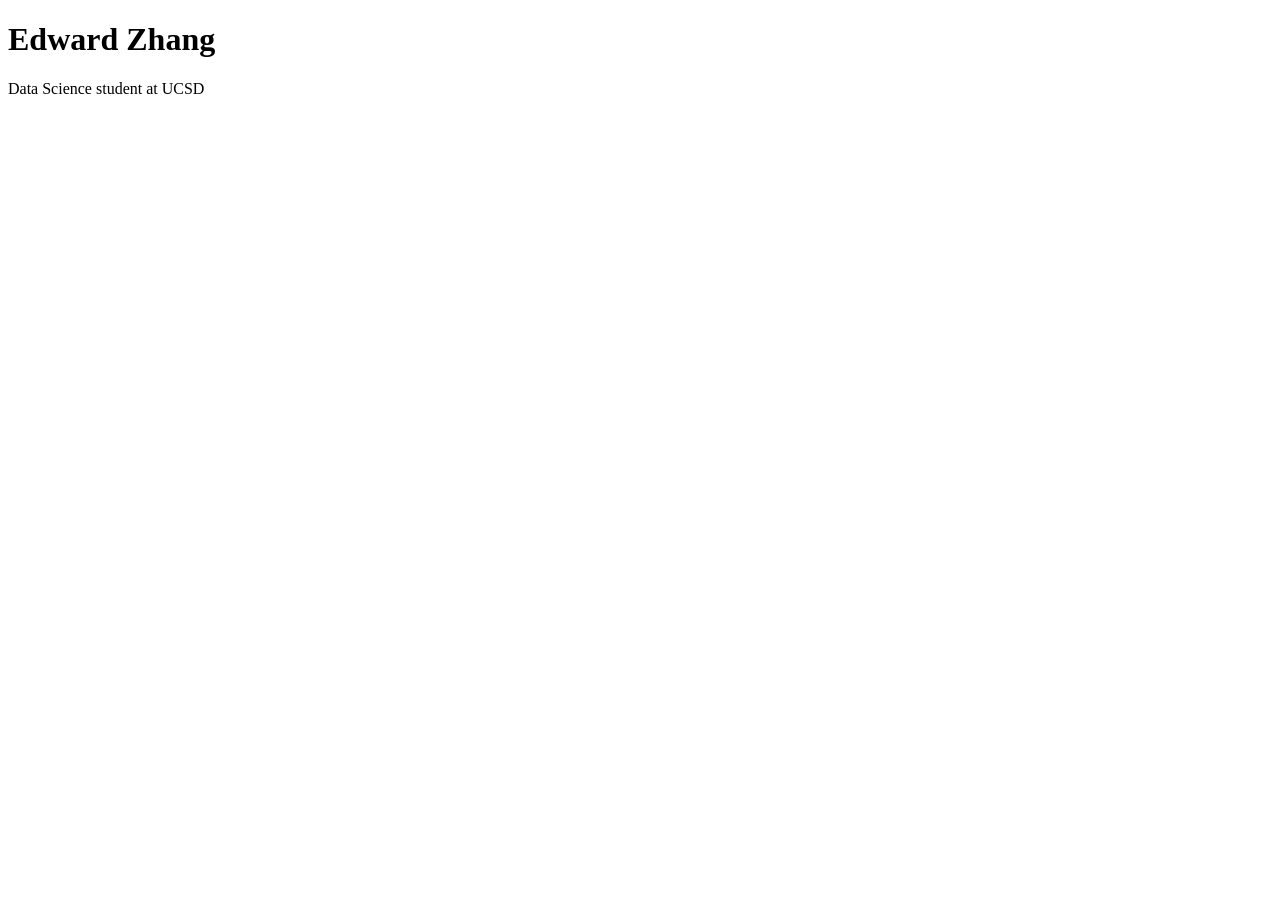
==== index.html @ e0d0ad40 "Create index.html" ====
<!DOCTYPE html>
<html lang="en">
<head>
    <meta charset="UTF-8">
    <meta name="viewport" content="width=device-width, initial-scale=1.0">
    <title>Edward: Personal site and portfolio</title>
</head>
<body>
    <h1>Edward Zhang</h1>
    <p>Data Science student at UCSD</p>
</body>
</html>
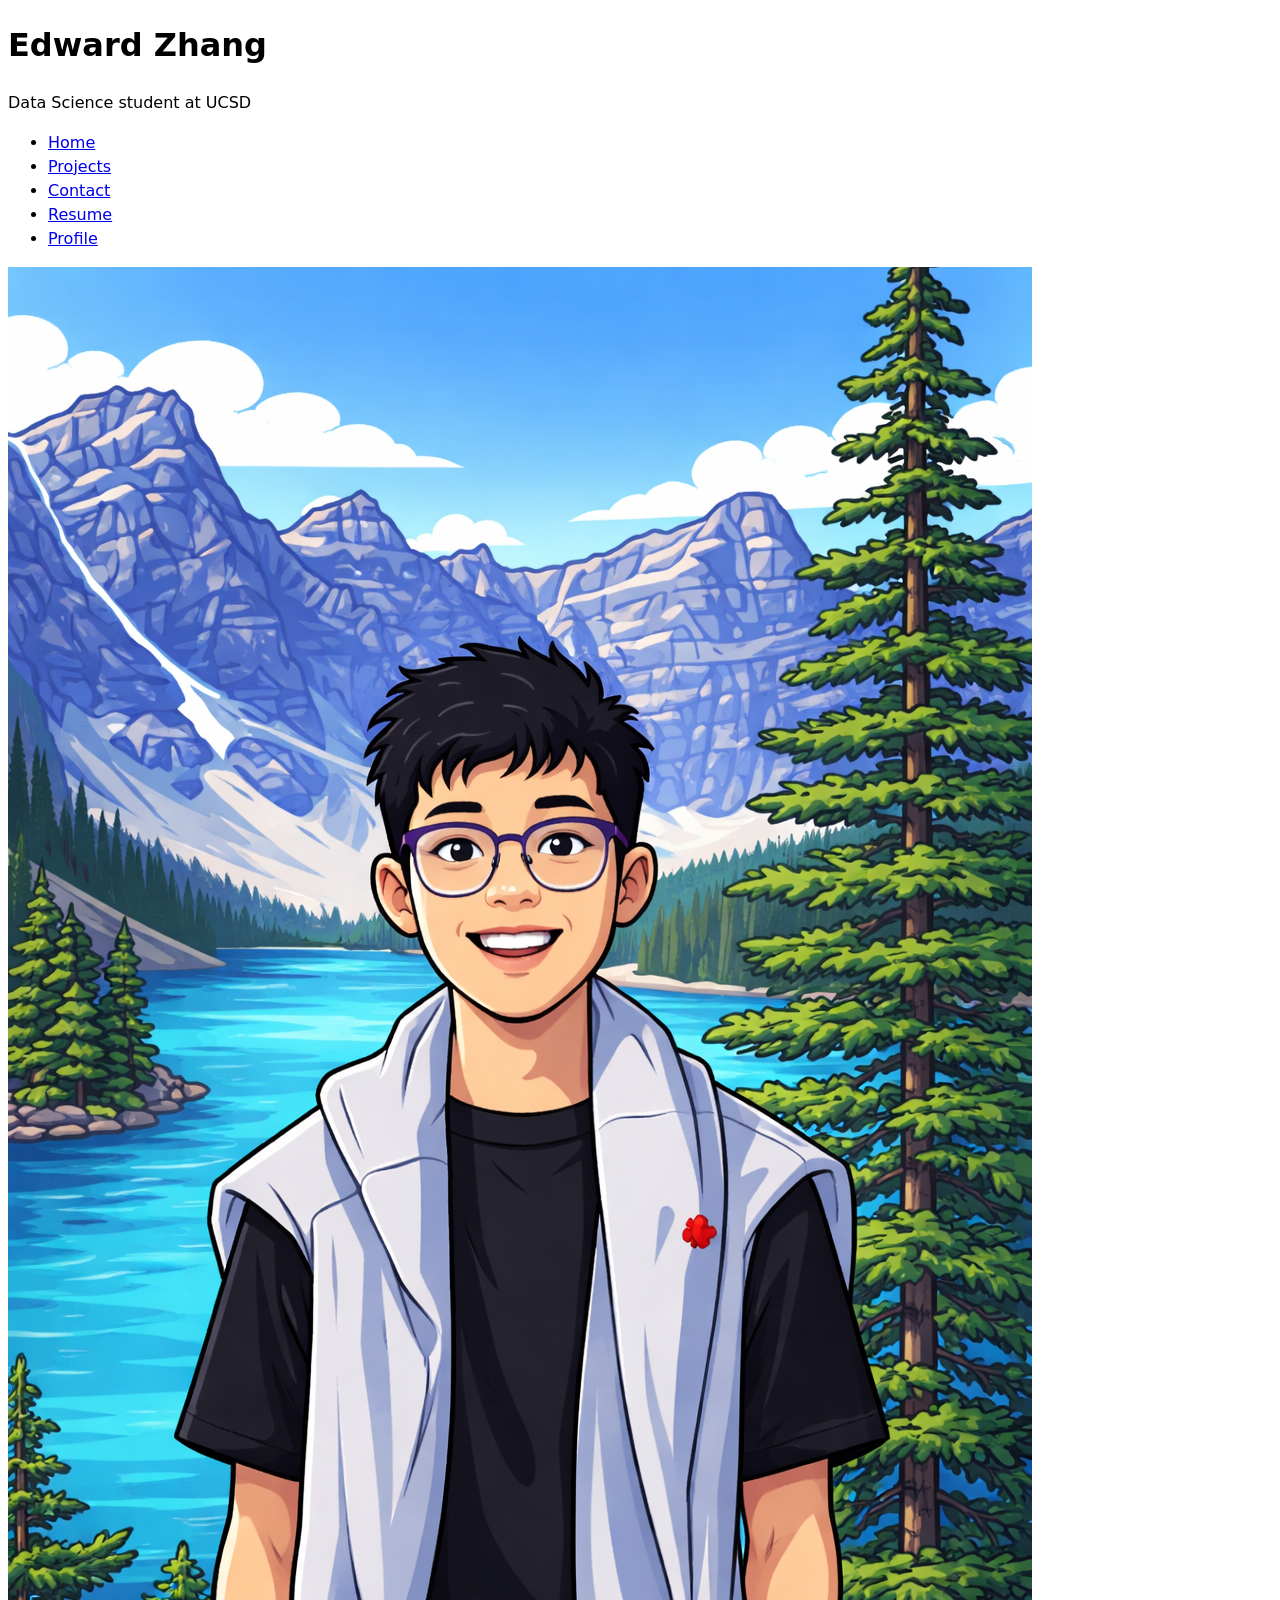
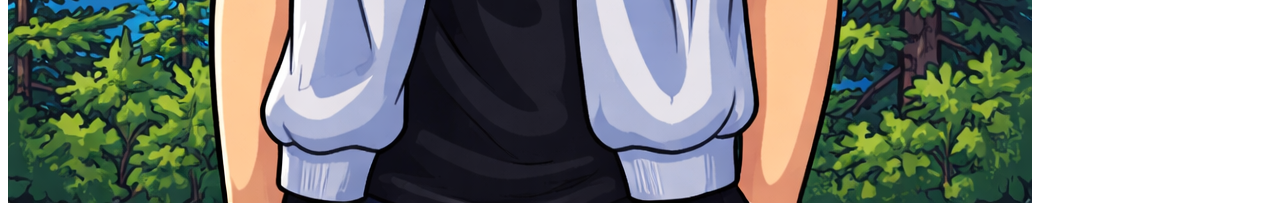
==== commit a6436df2: "fix navigation" ====
--- a/index.html
+++ b/index.html
@@ -3,10 +3,21 @@
 <head>
     <meta charset="UTF-8">
     <meta name="viewport" content="width=device-width, initial-scale=1.0">
+    <link rel="stylesheet" href="style.css">
     <title>Edward: Personal site and portfolio</title>
 </head>
 <body>
     <h1>Edward Zhang</h1>
     <p>Data Science student at UCSD</p>
+    <nav>
+        <ul>
+            <li><a href="index.html">Home</a></li>
+            <li><a href="projects/index.html">Projects</a></li>
+            <li><a href="contact/index.html">Contact</a></li>
+            <li><a href="resume/index.html">Resume</a></li>
+            <li><a href="https://github.com/ezzz-coder" target="_blank">Profile</a></li>
+        </ul>
+    </nav>
+    <img src="images/me.png" alt="a cartoon image of Edward">
 </body>
 </html>
--- a/style.css
+++ b/style.css
@@ -0,0 +1,6 @@
+body {
+  /* Set line height to 1.5 times the font size
+	   and use the OS’s UI font as the website font
+	 */
+  font: 100%/1.5 system-ui;
+}
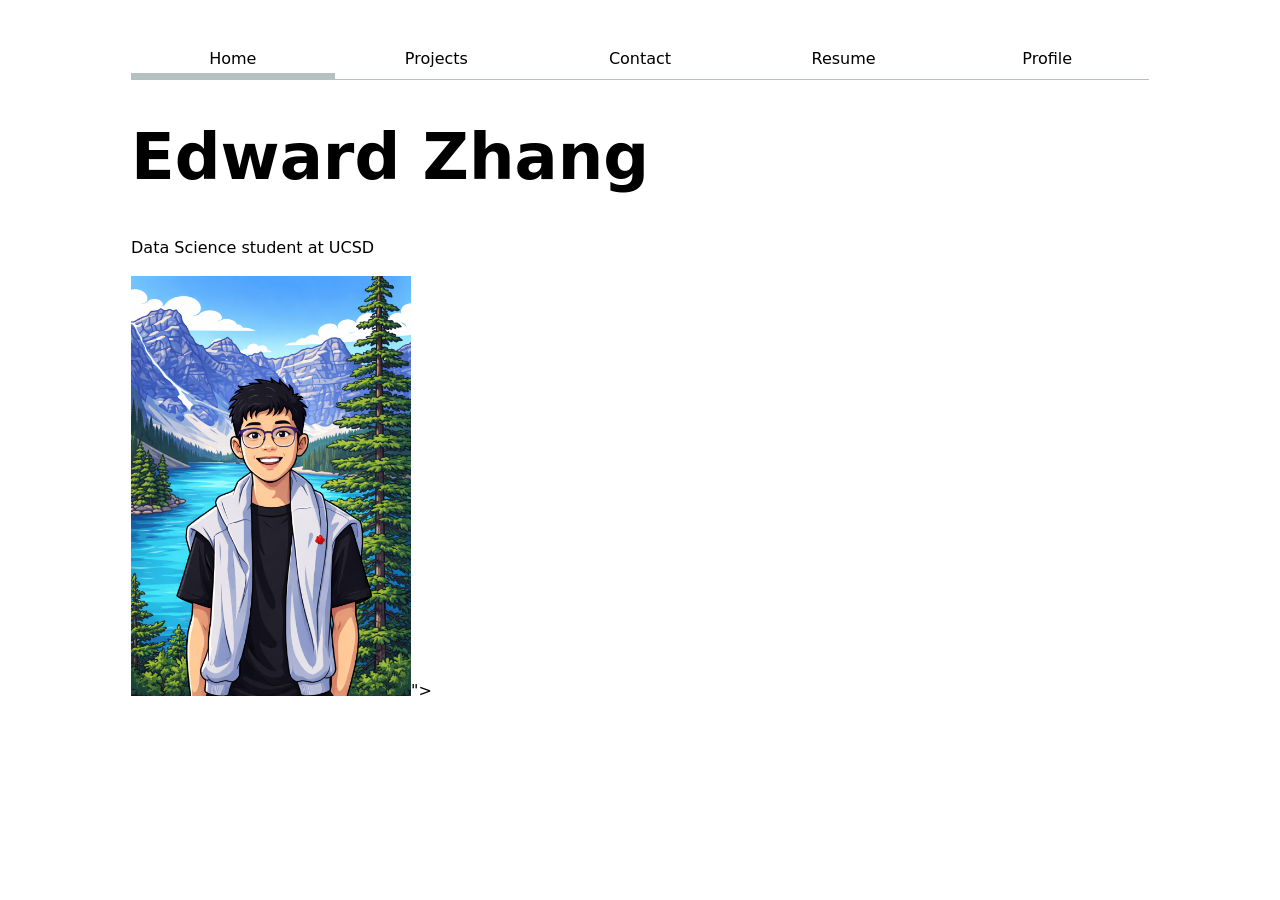
==== commit 660f266a: "do lab 2" ====
--- a/index.html
+++ b/index.html
@@ -7,17 +7,17 @@
     <title>Edward: Personal site and portfolio</title>
 </head>
 <body>
-    <h1>Edward Zhang</h1>
-    <p>Data Science student at UCSD</p>
     <nav>
         <ul>
-            <li><a href="index.html">Home</a></li>
+            <li><a href="index.html" class="current">Home</a></li>
             <li><a href="projects/index.html">Projects</a></li>
             <li><a href="contact/index.html">Contact</a></li>
             <li><a href="resume/index.html">Resume</a></li>
             <li><a href="https://github.com/ezzz-coder" target="_blank">Profile</a></li>
         </ul>
     </nav>
-    <img src="images/me.png" alt="a cartoon image of Edward">
+    <h1>Edward Zhang</h1>
+    <p>Data Science student at UCSD</p>
+    <img src="images/me.png" alt="a cartoon image of Edward" class="profile-pic">">
 </body>
 </html>
--- a/style.css
+++ b/style.css
@@ -1,6 +1,151 @@
+:root {
+	--color-accent: oklch(66.787% 0.1397 240.151);
+	accent-color: var(--color-accent);
+}
+
 body {
   /* Set line height to 1.5 times the font size
 	   and use the OS’s UI font as the website font
 	 */
   font: 100%/1.5 system-ui;
-}+  max-width: 100ch;
+  margin-inline: auto;
+  padding: 3ch;
+}
+
+h1, h2, h3, h4, h5, h6 {
+	line-height: 1.1;
+	text-wrap: balance;
+}
+
+h1 {
+	font-size: 400%;
+}
+
+nav ul {
+	display: contents;
+}
+
+nav li {
+	display: contents;
+}
+
+nav {
+	display: flex;
+	margin-bottom: 1em;
+	border-bottom-width: 1px;
+	border-bottom-style: solid;
+	border-bottom-color: oklch(80% 3% 200);
+}
+
+
+nav a{
+	flex: 1;
+	text-decoration: none;
+	color: inherit;
+	text-align: center;
+	padding: 0.5em;
+}
+
+.current{
+	border-bottom: 0.4em solid oklch(80% 3% 200);
+	padding-bottom: 0.1em;
+}
+
+nav a:hover{
+	border-bottom: 0.4em solid var(--color-accent);
+	padding-bottom: 0.1em;
+}
+
+input {
+	font: inherit;
+}
+
+textarea {
+	font: inherit;
+}
+
+form{
+	display: grid;
+	grid-template-columns: auto 1fr;
+	gap: 1em;
+}
+
+label{
+	display: grid;
+	grid-template-columns: subgrid;
+	grid-column: 1 / -1;
+}
+
+button{
+	grid-column: 1 / -1;
+	font: inherit;
+}
+
+.projects{
+	display: grid;
+	grid-template-columns: repeat(auto-fill, minmax(15em, 1fr));
+	gap: 1em;
+}
+
+.projects article{
+	display: grid;
+	grid-template-rows: subgrid;
+	grid-row: span 3;
+}
+
+.projects h2{
+	margin: 0;
+}
+
+.profile-pic {
+	width: min(280px, 100%);
+}
+
+.resume-page main {
+	display: grid;
+	gap: 1.5rem;
+}
+
+.resume-page section {
+	padding: 1rem 1.2rem;
+	border: 1px solid oklch(88% 0.02 240);
+	border-radius: 0.8rem;
+	background: oklch(99% 0.01 240);
+}
+
+.resume-page section > h2 {
+	font-size: 1.5rem;
+	margin: 0 0 0.8rem;
+	padding-bottom: 0.35rem;
+	border-bottom: 0.2rem solid var(--color-accent);
+}
+
+.resume-page article + article {
+	margin-top: 1rem;
+	padding-top: 1rem;
+	border-top: 1px dashed oklch(85% 0.02 240);
+}
+
+.resume-page h3 {
+	font-size: 1.1rem;
+	margin: 0;
+}
+
+.resume-page p {
+	margin: 0.4rem 0 0.7rem;
+}
+
+.resume-page ul {
+	margin: 0.35rem 0 0;
+	padding-left: 1.2rem;
+	list-style: disc;
+}
+
+.resume-page li + li {
+	margin-top: 0.35rem;
+}
+
+.resume-page time {
+	font-weight: 600;
+}
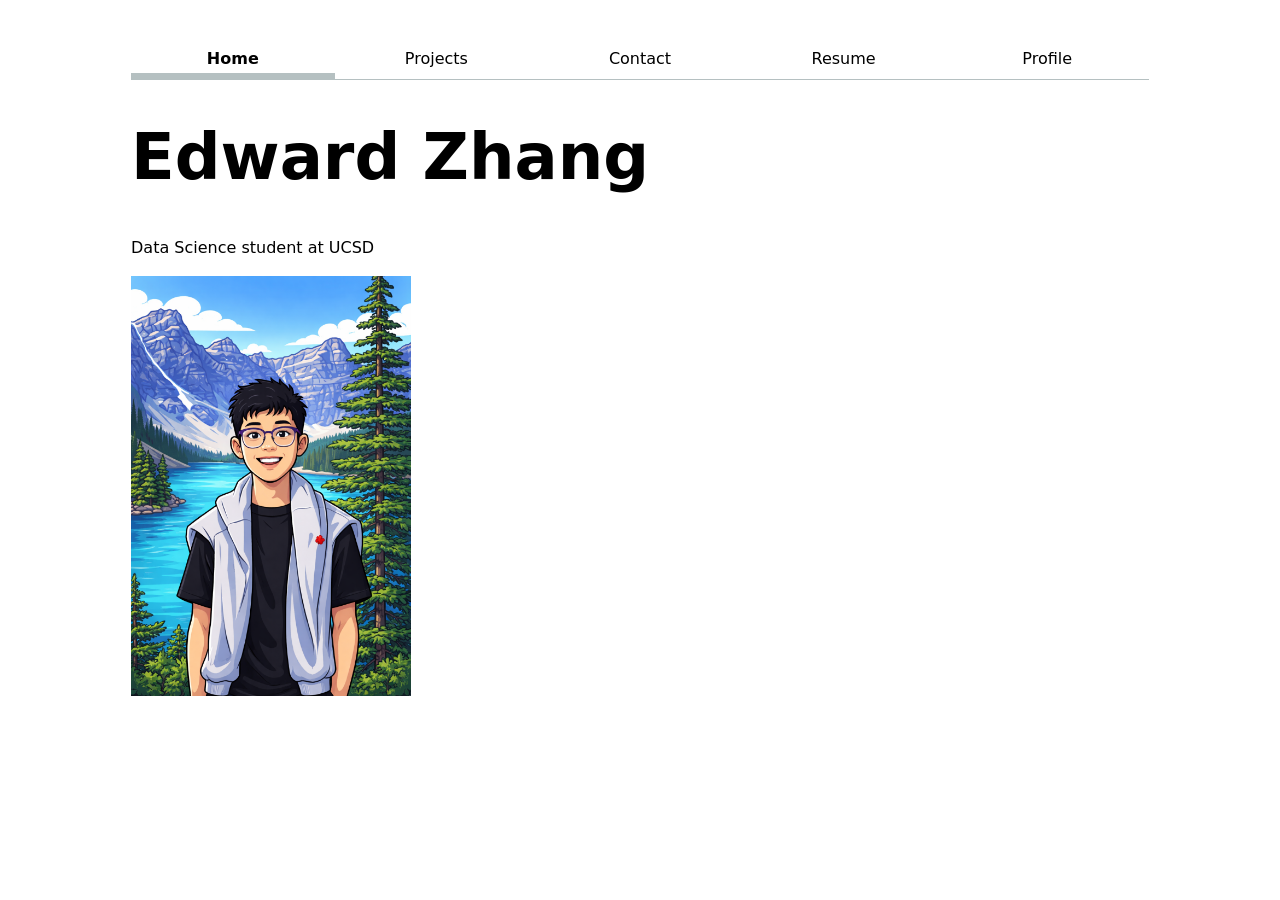
==== commit 30af25e2: "remove typos in home page" ====
--- a/index.html
+++ b/index.html
@@ -18,6 +18,6 @@
     </nav>
     <h1>Edward Zhang</h1>
     <p>Data Science student at UCSD</p>
-    <img src="images/me.png" alt="a cartoon image of Edward" class="profile-pic">">
+    <img src="images/me.png" alt="a cartoon image of Edward" class="profile-pic">
 </body>
 </html>
--- a/style.css
+++ b/style.css
@@ -50,6 +50,7 @@
 .current{
 	border-bottom: 0.4em solid oklch(80% 3% 200);
 	padding-bottom: 0.1em;
+	font-weight: 600;
 }
 
 nav a:hover{
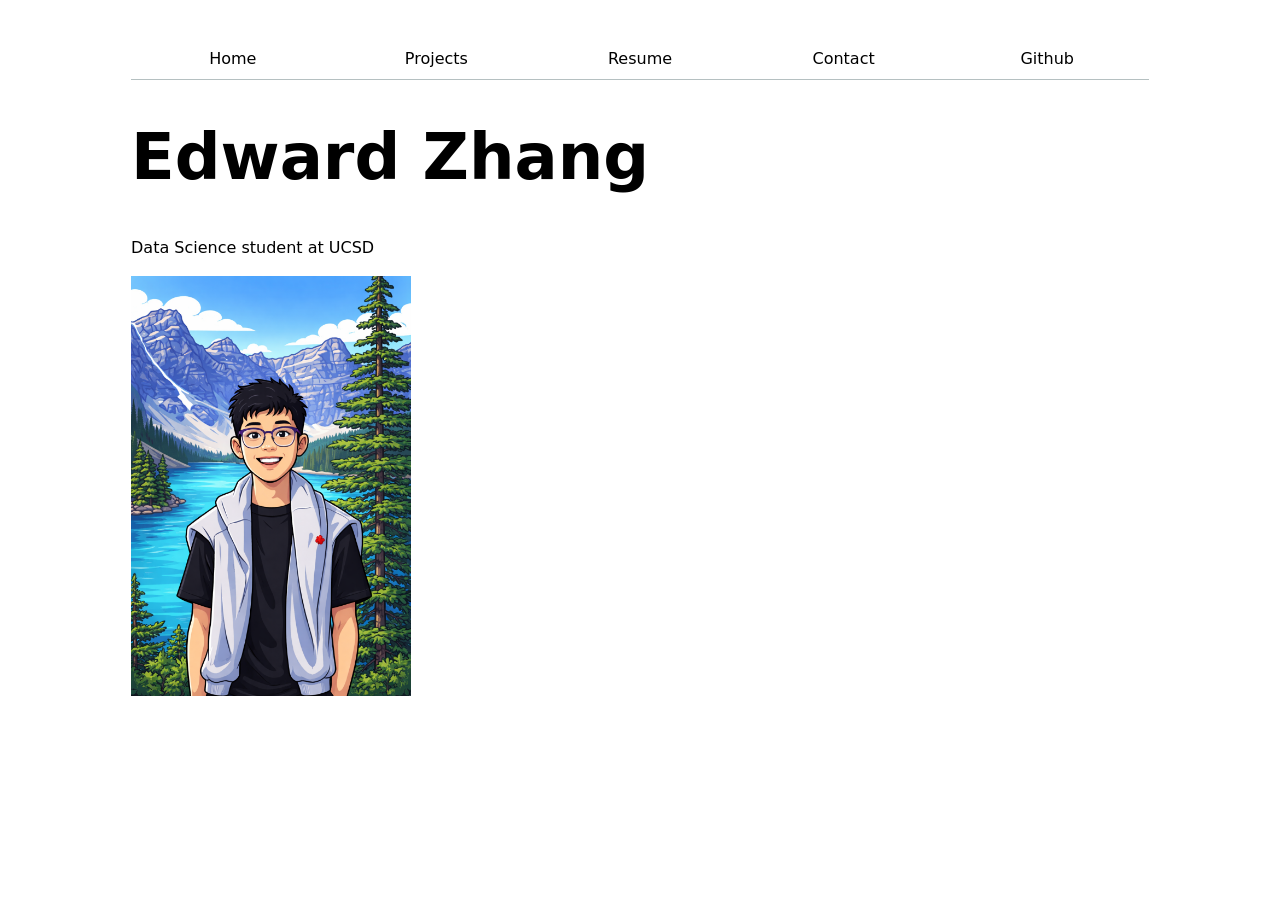
==== commit fb680bb8: "Do Step 3: Automatic navigation menu" ====
--- a/index.html
+++ b/index.html
@@ -7,17 +7,11 @@
     <title>Edward: Personal site and portfolio</title>
 </head>
 <body>
-    <nav>
-        <ul>
-            <li><a href="index.html" class="current">Home</a></li>
-            <li><a href="projects/index.html">Projects</a></li>
-            <li><a href="contact/index.html">Contact</a></li>
-            <li><a href="resume/index.html">Resume</a></li>
-            <li><a href="https://github.com/ezzz-coder" target="_blank">Profile</a></li>
-        </ul>
-    </nav>
     <h1>Edward Zhang</h1>
     <p>Data Science student at UCSD</p>
     <img src="images/me.png" alt="a cartoon image of Edward" class="profile-pic">
+
+    <script src="global.js"></script>
+
 </body>
 </html>
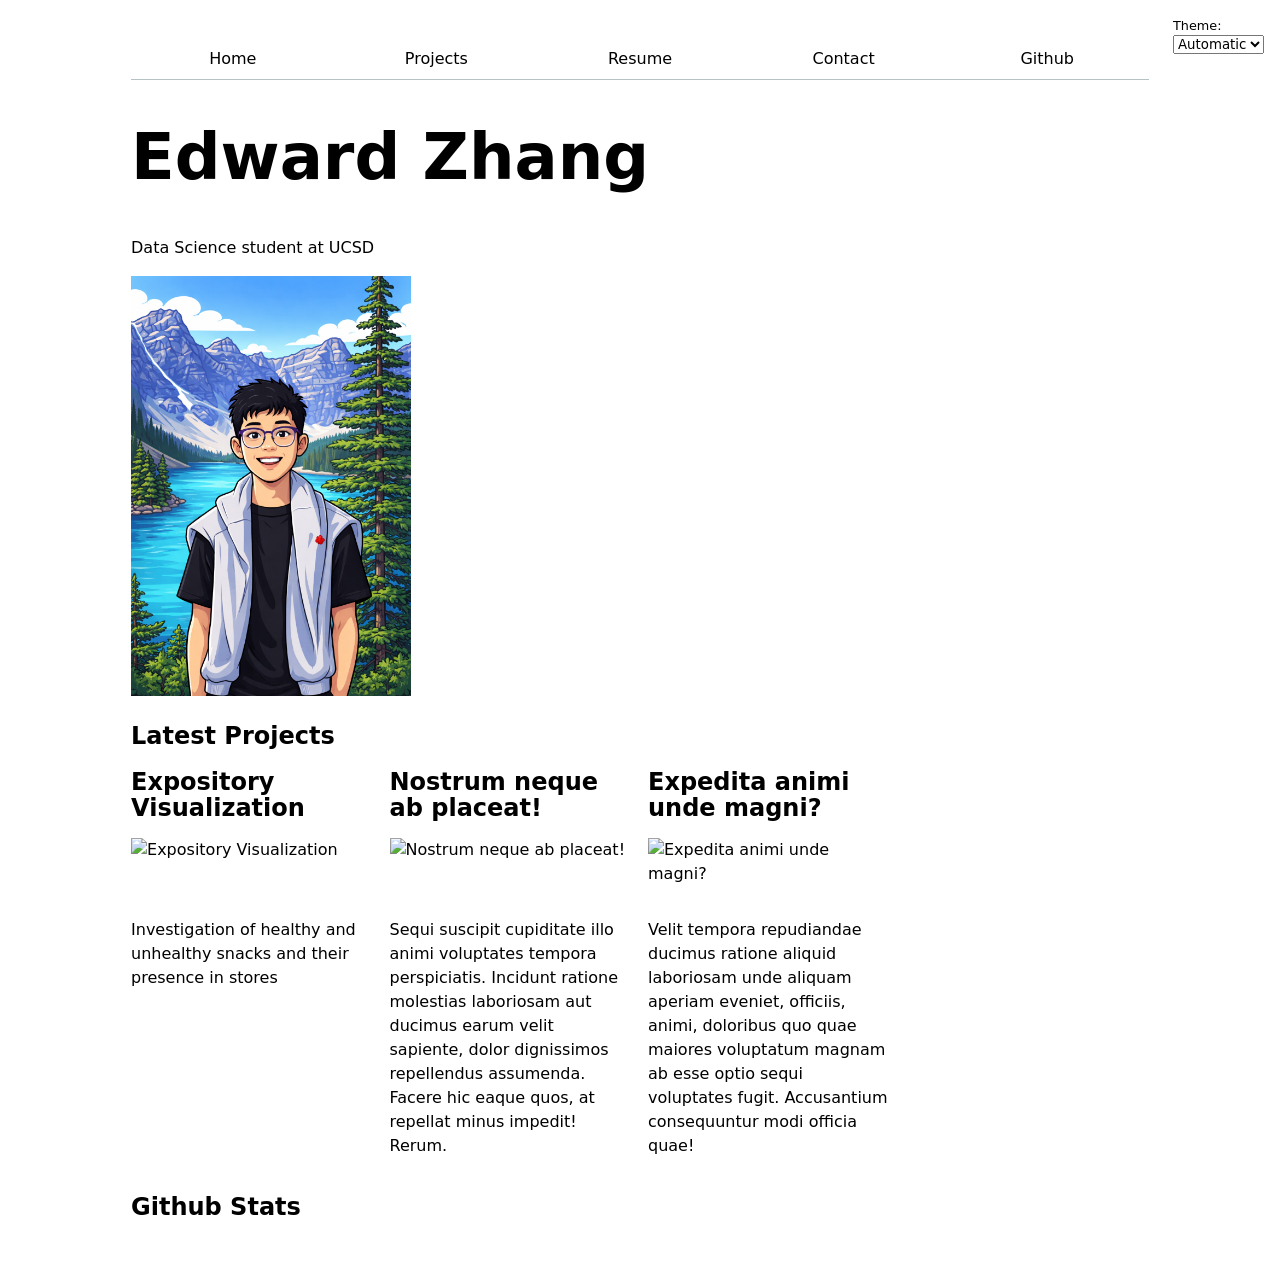
==== commit bb9ddd26: "lab4" ====
--- a/index.html
+++ b/index.html
@@ -1,17 +1,27 @@
 <!DOCTYPE html>
 <html lang="en">
+
 <head>
     <meta charset="UTF-8">
     <meta name="viewport" content="width=device-width, initial-scale=1.0">
     <link rel="stylesheet" href="style.css">
     <title>Edward: Personal site and portfolio</title>
 </head>
+
 <body>
     <h1>Edward Zhang</h1>
     <p>Data Science student at UCSD</p>
     <img src="images/me.png" alt="a cartoon image of Edward" class="profile-pic">
 
-    <script src="global.js"></script>
+    <h2>Latest Projects</h2>
+    <div class="projects">
+    </div>
+    <h2>Github Stats</h2>
+    <div id="profile-stats"></div>
+
+    <script src="global.js" type="module"></script>
+    <script src="index.js" type="module" defer></script>
 
 </body>
+
 </html>
--- a/style.css
+++ b/style.css
@@ -31,11 +31,12 @@
 }
 
 nav {
+	--border-color: oklch(50% 10% 200 / 40%);
 	display: flex;
 	margin-bottom: 1em;
 	border-bottom-width: 1px;
 	border-bottom-style: solid;
-	border-bottom-color: oklch(80% 3% 200);
+	border-bottom-color: var(--border-color);
 }
 
 
@@ -48,7 +49,7 @@
 }
 
 .current{
-	border-bottom: 0.4em solid oklch(80% 3% 200);
+	border-bottom: 0.4em solid var(--border-color);
 	padding-bottom: 0.1em;
 	font-weight: 600;
 }
@@ -58,12 +59,8 @@
 	padding-bottom: 0.1em;
 }
 
-input {
-	font: inherit;
-}
-
-textarea {
-	font: inherit;
+input, textarea, button, select{
+	font-family: inherit;
 }
 
 form{
@@ -80,7 +77,6 @@
 
 button{
 	grid-column: 1 / -1;
-	font: inherit;
 }
 
 .projects{
@@ -110,9 +106,9 @@
 
 .resume-page section {
 	padding: 1rem 1.2rem;
-	border: 1px solid oklch(88% 0.02 240);
+	border: 1px solid light-dark(oklch(88% 0.02 240), oklch(35% 0.02 240));
 	border-radius: 0.8rem;
-	background: oklch(99% 0.01 240);
+	background: light-dark(oklch(99% 0.01 240), oklch(20% 0.01 240));
 }
 
 .resume-page section > h2 {
@@ -125,7 +121,7 @@
 .resume-page article + article {
 	margin-top: 1rem;
 	padding-top: 1rem;
-	border-top: 1px dashed oklch(85% 0.02 240);
+	border-top: 1px dashed light-dark(oklch(85% 0.02 240), oklch(35% 0.02 240));
 }
 
 .resume-page h3 {
@@ -150,3 +146,35 @@
 .resume-page time {
 	font-weight: 600;
 }
+
+#profile-stats dl {
+	display: grid;
+	grid-template-columns: repeat(4, 1fr);
+	gap: 0.5em;
+	margin: 0;
+	text-align: center;
+}
+
+#profile-stats dt {
+	grid-row: 1;
+	font-size: 0.85rem;
+	text-transform: uppercase;
+	letter-spacing: 0.05em;
+	color: light-dark(oklch(45% 0.02 240), oklch(70% 0.02 240));
+}
+
+#profile-stats dd {
+	grid-row: 2;
+	margin: 0;
+	font-size: 2rem;
+	font-weight: 600;
+	color: var(--color-accent);
+}
+
+.color-scheme {
+	position: absolute;
+	top: 1rem;
+	right: 1rem;
+	font-size: 80%;
+}
+
